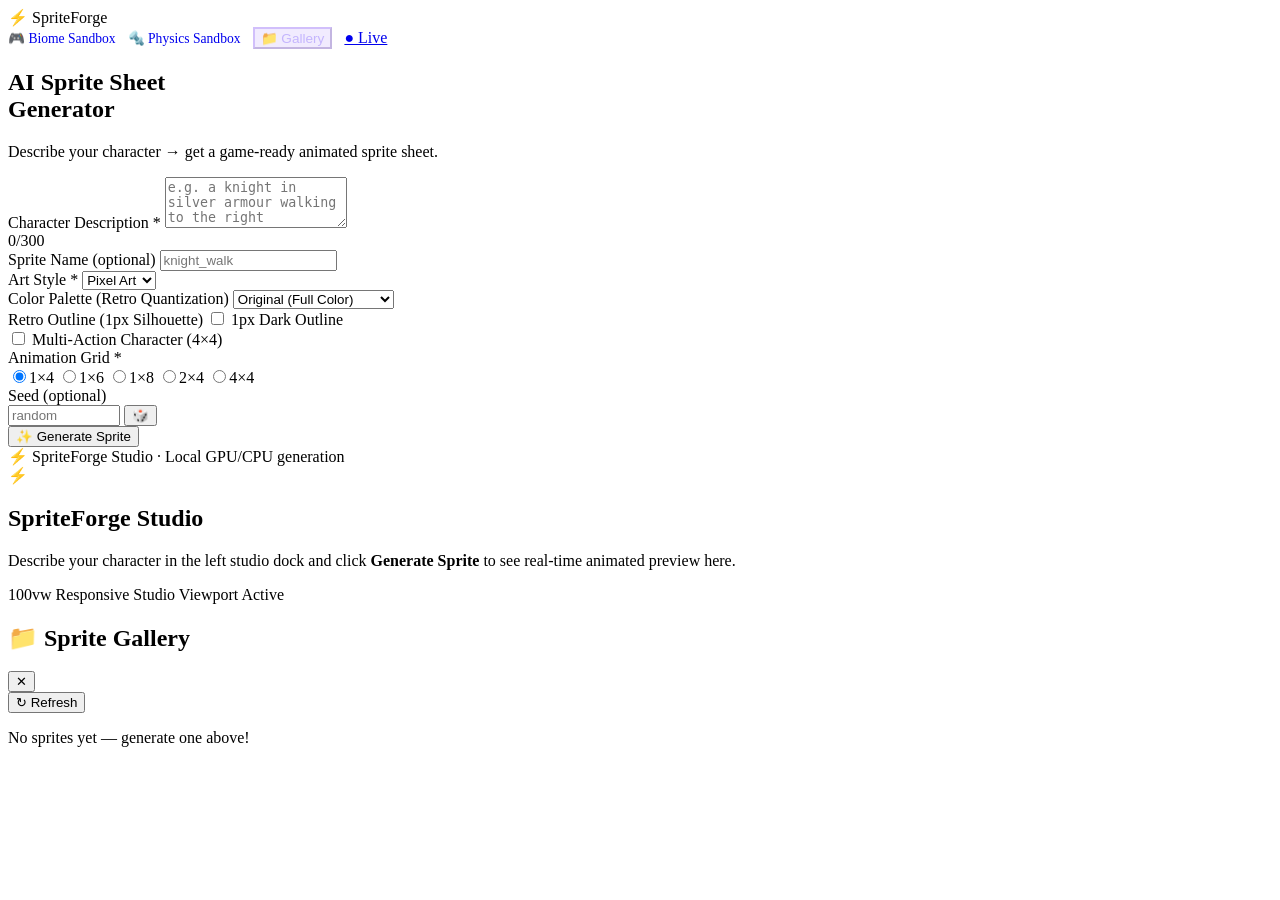
==== frontend/index.html @ d25b1543 "feat(viewport): full-screen responsive viewport and dynamic DPR canvas recalculation (Closes #42)" ====
<!DOCTYPE html>
<html lang="en">
<head>
  <meta charset="UTF-8">
  <meta name="viewport" content="width=device-width, initial-scale=1.0">
  <meta name="description" content="SpriteForge — AI sprite sheet generator for game developers. Generate animated pixel art sprites using FLUX.1 schnell.">
  <title>SpriteForge — AI Sprite Sheet Generator</title>
  <link rel="preconnect" href="https://fonts.googleapis.com">
  <link rel="preconnect" href="https://fonts.gstatic.com" crossorigin>
  <link href="https://fonts.googleapis.com/css2?family=Inter:wght@300;400;500;600;700&family=Space+Mono:wght@400;700&display=swap" rel="stylesheet">
  <link rel="stylesheet" href="/static/css/style.css">
</head>
<body>
  <div class="bg-orbs">
    <div class="orb orb-1"></div>
    <div class="orb orb-2"></div>
    <div class="orb orb-3"></div>
  </div>

  <nav class="navbar">
    <div class="navbar-brand">
      <span class="brand-icon">⚡</span>
      <span class="brand-name">SpriteForge</span>
    </div>
    <div style="display:flex;align-items:center;gap:0.75rem;">
      <a href="/game"    class="nav-health" style="text-decoration:none;font-size:0.85rem;" title="Biome Sandbox">🎮 Biome Sandbox</a>
      <a href="/physics" class="nav-health" style="text-decoration:none;font-size:0.85rem;" title="Physics Sandbox">🔩 Physics Sandbox</a>
      <button type="button" id="toggle-gallery-btn" class="nav-health" style="text-decoration:none;font-size:0.85rem;cursor:pointer;background:rgba(139,92,246,0.12);border-color:rgba(139,92,246,0.3);color:#c4b5fd;" title="Open Sprite Gallery">📁 Gallery</button>
      <a href="/api/health" target="_blank" class="nav-health" id="health-indicator" title="API Health">● Live</a>
      <div class="auth-nav-container" id="auth-nav-container"></div>
    </div>
  </nav>

  <main class="studio-viewport" id="studio-viewport">
    <!-- Left Studio Dock: Controls & Generator Form -->
    <aside class="generator-dock" id="generator-dock">
      <header class="studio-header">
        <h1 class="hero-title">
          <span class="gradient-text">AI Sprite Sheet</span><br>Generator
        </h1>
        <p class="hero-sub">Describe your character → get a game-ready animated sprite sheet.</p>
      </header>

    <section class="generator-card" aria-label="Sprite Generator">
      <form id="generate-form" novalidate>
        <input type="hidden" id="csrf-token" value="{{ csrf_token }}">

        <div class="form-group">
          <label for="prompt-input" class="form-label">Character Description <span class="required">*</span></label>
          <textarea
            id="prompt-input"
            name="prompt"
            class="form-textarea"
            placeholder="e.g. a knight in silver armour walking to the right"
            rows="3"
            maxlength="300"
            required
          ></textarea>
          <div class="char-count"><span id="prompt-count">0</span>/300</div>
        </div>

        <div class="form-row">
          <div class="form-group">
            <label for="name-input" class="form-label">Sprite Name <span class="optional">(optional)</span></label>
            <input type="text" id="name-input" name="name" class="form-input" placeholder="knight_walk" maxlength="48">
          </div>

          <div class="form-group">
            <label for="style-select" class="form-label">Art Style <span class="required">*</span></label>
            <select id="style-select" name="style" class="form-select" required>
              <option value="pixel_art" selected>Pixel Art</option>
              <option value="cartoon">Cartoon</option>
              <option value="painterly">Painterly</option>
            </select>
          </div>
        </div>

        <!-- US-22: Retro Pixel-Art Post-Processing & Palette Quantization (AC 22.4, AC 22.3) -->
        <div class="form-row">
          <div class="form-group">
            <label for="palette-select" class="form-label">Color Palette <span class="optional">(Retro Quantization)</span></label>
            <select id="palette-select" name="palette" class="form-select">
              <option value="original" selected>Original (Full Color)</option>
              <option value="pico-8">PICO-8 (16 colors)</option>
              <option value="gameboy">Game Boy (4 shades)</option>
              <option value="nes">NES (54 colors)</option>
              <option value="endesga-32">Endesga-32 (32 colors)</option>
            </select>
          </div>

          <div class="form-group outline-group">
            <label class="form-label">Retro Outline <span class="optional">(1px Silhouette)</span></label>
            <label class="checkbox-container" for="outline-toggle">
              <input type="checkbox" id="outline-toggle" name="outline">
              <span class="custom-checkbox" aria-hidden="true"></span>
              <span class="checkbox-label">1px Dark Outline</span>
            </label>
          </div>
        </div>

        <!-- US-23: Multi-Action Character Mode Toggle (AC 23.3) -->
        <div class="form-group mode-toggle-group">
          <div class="mode-toggle-card" id="mode-toggle-card">
            <div class="mode-toggle-header">
              <label class="toggle-switch" for="multi-action-toggle">
                <input type="checkbox" id="multi-action-toggle" name="multi_action">
                <span class="toggle-track"><span class="toggle-thumb"></span></span>
                <span class="toggle-title">Multi-Action Character (4×4)</span>
              </label>
              <span class="mode-badge" id="mode-badge" hidden>4 States: Idle, Walk, Attack, Hurt</span>
            </div>
            <div class="state-machine-preview" id="state-machine-preview" hidden>
              <span class="state-chip" title="Row 0">Row 0: Idle</span>
              <span class="state-chip" title="Row 1">Row 1: Walk</span>
              <span class="state-chip" title="Row 2">Row 2: Attack</span>
              <span class="state-chip" title="Row 3">Row 3: Hurt</span>
            </div>
          </div>
        </div>

        <div class="form-row">
          <div class="form-group">
            <label class="form-label">Animation Grid <span class="required">*</span></label>
            <div class="grid-options" role="group" aria-label="Grid selection">
              <label class="grid-pill active"><input type="radio" name="grid" value="1x4" checked>1×4</label>
              <label class="grid-pill"><input type="radio" name="grid" value="1x6">1×6</label>
              <label class="grid-pill"><input type="radio" name="grid" value="1x8">1×8</label>
              <label class="grid-pill"><input type="radio" name="grid" value="2x4">2×4</label>
              <label class="grid-pill"><input type="radio" name="grid" value="4x4">4×4</label>
            </div>
          </div>

          <div class="form-group">
            <label for="seed-input" class="form-label">Seed <span class="optional">(optional)</span></label>
            <div class="seed-row">
              <input type="number" id="seed-input" name="seed" class="form-input" placeholder="random" min="0" max="4294967295">
              <button type="button" id="random-seed-btn" class="btn-icon" title="Randomise seed">🎲</button>
            </div>
          </div>
        </div>

        <button type="submit" class="btn-generate" id="generate-btn">
          <span class="btn-text">✨ Generate Sprite</span>
          <span class="btn-loader" hidden></span>
        </button>

        <div id="form-error" class="form-error" role="alert" hidden></div>
      </form>
    </section>

    <footer class="studio-footer-note">
      ⚡ SpriteForge Studio · Local GPU/CPU generation
    </footer>
  </aside>

  <!-- Center Studio Stage: Live Canvas & Animation Previewer -->
  <div class="studio-stage" id="studio-stage">
    
    <!-- Studio Idle Stage Placeholder -->
    <div class="studio-empty-state" id="stage-placeholder">
      <div class="empty-state-icon">⚡</div>
      <h2 class="empty-state-title">SpriteForge Studio</h2>
      <p class="empty-state-desc">Describe your character in the left studio dock and click <strong>Generate Sprite</strong> to see real-time animated preview here.</p>
      <span class="empty-state-hint">100vw Responsive Studio Viewport Active</span>
    </div>

    <!-- Job status / result -->
    <section id="result-section" class="result-section" hidden aria-live="polite">
      <div class="status-bar">
        <div class="status-spinner" id="status-spinner"></div>
        <div class="status-info">
          <span id="status-text" class="status-text">Processing…</span>
          <span id="progress-eta" class="progress-eta" hidden></span>
        </div>
        <span id="progress-percent" class="progress-percent">0%</span>
      </div>
      <div class="progress-bar-container" id="progress-bar-container" role="progressbar" aria-label="Generation progress" aria-valuemin="0" aria-valuemax="100" aria-valuenow="0">
        <div class="progress-bar-fill" id="progress-bar-fill"></div>
      </div>
      <div class="progress-stages" id="progress-stages"></div>
      <div id="result-card" class="result-card" hidden>
        <!-- Animation Previewer (US-21) -->
        <div class="animation-previewer" id="animation-previewer">
          <!-- Top bar: Header & Theme Switcher (AC 21.5) -->
          <div class="previewer-header">
            <div class="previewer-title-wrap">
              <span class="previewer-live-dot" aria-hidden="true">●</span>
              <span class="previewer-title">Live Animation Preview</span>
              <span id="preview-sprite-name" class="preview-sprite-name"></span>
            </div>
            <div class="theme-switcher-wrap">
              <span class="control-label-sm">BG:</span>
              <div class="theme-switcher" role="group" aria-label="Canvas background theme">
                <button type="button" class="btn-theme active" data-theme="checkered" title="Checkered transparency pattern">🏁 Checkered</button>
                <button type="button" class="btn-theme" data-theme="dark" title="Dark theme">🌑 Dark</button>
                <button type="button" class="btn-theme" data-theme="light" title="Light theme">☀️ Light</button>
                <button type="button" class="btn-theme" data-theme="stage" title="Game Stage theme">🎮 Game Stage</button>
              </div>
            </div>
          </div>

          <!-- US-23: Action Tracks Bar for Multi-Action Playback -->
          <div id="action-tracks-bar" class="action-tracks-bar" hidden>
            <span class="control-label-sm">Track:</span>
            <div class="action-track-buttons" id="action-track-buttons" role="group" aria-label="Animation state machine tracks"></div>
          </div>

          <!-- Canvas Viewport with crisp pixel scaling (AC 21.1, AC 21.4, AC 21.5) -->
          <div id="canvas-viewport" class="canvas-viewport theme-checkered">
            <canvas id="animation-canvas" class="animation-canvas" width="128" height="128" aria-label="Sprite animation preview"></canvas>
          </div>

          <!-- Playback Controls (AC 21.2, AC 21.3, AC 21.4) -->
          <div class="player-controls">
            <!-- Timeline Scrubber -->
            <div class="scrubber-row">
              <label for="frame-scrubber" class="sr-only">Frame Scrubber Timeline</label>
              <input type="range" id="frame-scrubber" class="frame-scrubber" min="0" max="3" value="0" step="1" title="Drag to scrub frames">
              <div class="scrubber-labels">
                <span id="frame-counter" class="frame-counter">Frame: 1 / 4</span>
                <span id="frame-timestamp" class="frame-timestamp">0.00s</span>
              </div>
            </div>

            <!-- Primary Buttons & Secondary Controls -->
            <div class="controls-toolbar">
              <!-- Play / Step buttons -->
              <div class="playback-buttons" role="group" aria-label="Animation playback">
                <button type="button" id="btn-step-prev" class="btn-playback" title="Step Backward (Previous Frame)" aria-label="Step Backward">
                  ⏮ Prev
                </button>
                <button type="button" id="btn-play-pause" class="btn-playback btn-play-main" title="Play or Pause" aria-label="Play or Pause">
                  <span id="play-pause-icon">⏸</span>
                  <span id="play-pause-text">Pause</span>
                </button>
                <button type="button" id="btn-step-next" class="btn-playback" title="Step Forward (Next Frame)" aria-label="Step Forward">
                  Next ⏭
                </button>
              </div>

              <!-- FPS Slider (AC 21.3) -->
              <div class="control-group fps-group">
                <label for="fps-slider" class="control-label">Speed: <span id="fps-badge" class="badge-value">8 FPS</span></label>
                <input type="range" id="fps-slider" class="fps-slider" min="1" max="60" value="8" step="1">
              </div>

              <!-- Zoom Buttons (AC 21.4) -->
              <div class="control-group zoom-group">
                <span class="control-label">Zoom:</span>
                <div class="zoom-buttons" role="group" aria-label="Pixel zoom scaling">
                  <button type="button" class="btn-zoom" data-zoom="1">1x</button>
                  <button type="button" class="btn-zoom active" data-zoom="2">2x</button>
                  <button type="button" class="btn-zoom" data-zoom="4">4x</button>
                  <button type="button" class="btn-zoom" data-zoom="8">8x</button>
                </div>
              </div>
            </div>
          </div>
        </div>

        <!-- Full Sheet Collapsible View -->
        <details class="sheet-details">
          <summary class="sheet-summary"><span>🖼 View Full Sprite Sheet</span></summary>
          <div class="sheet-container">
            <img id="result-img" src="" alt="Generated sprite sheet" class="result-img">
          </div>
        </details>

        <div class="result-meta" id="result-meta"></div>
        <div class="result-actions">
          <!-- AC 24.5: 1-Click Game Engine & Format Export Dropdown -->
          <div class="export-dropdown" id="export-dropdown">
            <button type="button" class="btn-export-trigger" id="export-dropdown-btn" aria-haspopup="true" aria-expanded="false" title="Export sprite in game engine & animation formats">
              <span class="export-btn-icon">⬇</span>
              <span class="export-btn-text">Export</span>
              <span class="dropdown-chevron">▾</span>
            </button>
            <div class="export-menu" id="export-menu" role="menu" hidden>
              <button type="button" class="export-option" data-format="png" role="menuitem">
                <span class="export-opt-icon">🖼</span>
                <div class="export-opt-text">
                  <span class="export-opt-title">Download PNG</span>
                  <span class="export-opt-sub">Sprite Sheet</span>
                </div>
                <span class="export-opt-badge">.png</span>
              </button>
              <button type="button" class="export-option" data-format="godot" role="menuitem">
                <span class="export-opt-icon">🤖</span>
                <div class="export-opt-text">
                  <span class="export-opt-title">Godot (.tres)</span>
                  <span class="export-opt-sub">SpriteFrames</span>
                </div>
                <span class="export-opt-badge">.tres</span>
              </button>
              <button type="button" class="export-option" data-format="unity" role="menuitem">
                <span class="export-opt-icon">🎮</span>
                <div class="export-opt-text">
                  <span class="export-opt-title">Unity (.meta)</span>
                  <span class="export-opt-sub">Point Filter YAML</span>
                </div>
                <span class="export-opt-badge">.meta</span>
              </button>
              <button type="button" class="export-option" data-format="gif" role="menuitem">
                <span class="export-opt-icon">🎞</span>
                <div class="export-opt-text">
                  <span class="export-opt-title">Animated GIF</span>
                  <span class="export-opt-sub">Transparent loop</span>
                </div>
                <span class="export-opt-badge">.gif</span>
              </button>
              <button type="button" class="export-option" data-format="aseprite" role="menuitem">
                <span class="export-opt-icon">📄</span>
                <div class="export-opt-text">
                  <span class="export-opt-title">Aseprite (JSON)</span>
                  <span class="export-opt-sub">Standard Sheet</span>
                </div>
                <span class="export-opt-badge">.json</span>
              </button>
            </div>
          </div>
          <button id="reroll-btn" class="btn-secondary">🎲 Re-roll</button>
          <!-- Issue #32: 1-Click Test Drive in Game -->
          <a id="test-drive-btn" class="btn-secondary btn-drive" href="/physics" target="_blank" title="Test drive this vehicle in the 2D Physics Sandbox">
            🚗 Play in Game
          </a>
        </div>
      </div>
    </section>
  </div>

  <!-- Slide-Out / Collapsible Sprite Gallery Drawer -->
  <aside class="gallery-drawer" id="gallery-dock" aria-label="Sprite Gallery">
    <div class="gallery-drawer-header">
      <h2 class="section-title">📁 Sprite Gallery</h2>
      <button type="button" id="close-gallery-btn" class="btn-drawer-close" aria-label="Close gallery">✕</button>
    </div>
    <section class="gallery-section" id="gallery-section" style="padding:0;margin:0;">
      <div class="section-header" style="margin-bottom:0.75rem;">
        <button id="refresh-gallery" class="btn-icon-text" title="Refresh">↻ Refresh</button>
      </div>
      <div class="gallery-grid" id="gallery-grid">
        <p class="gallery-empty">No sprites yet — generate one above!</p>
      </div>
    </section>
  </aside>
</main>

  <script src="/static/js/auth.js"></script>
  <script src="/static/js/app.js"></script>
</body>
</html>
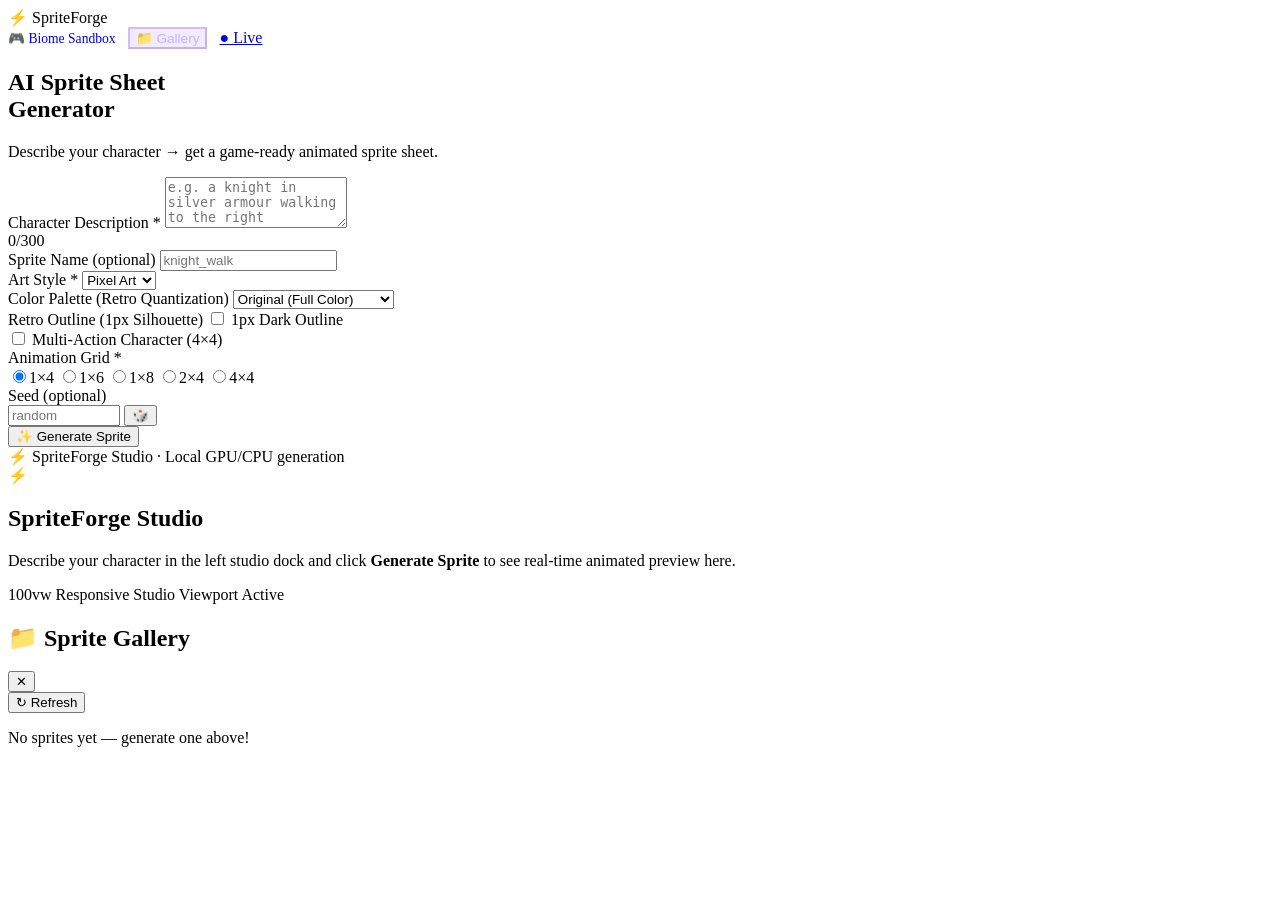
==== commit f911191b: "fix: character-mode controls, biome sandbox bugs, UI/cache fixes - Remove Physics Sandbox entirely (" ====
--- a/frontend/index.html
+++ b/frontend/index.html
@@ -24,7 +24,6 @@
     </div>
     <div style="display:flex;align-items:center;gap:0.75rem;">
       <a href="/game"    class="nav-health" style="text-decoration:none;font-size:0.85rem;" title="Biome Sandbox">🎮 Biome Sandbox</a>
-      <a href="/physics" class="nav-health" style="text-decoration:none;font-size:0.85rem;" title="Physics Sandbox">🔩 Physics Sandbox</a>
       <button type="button" id="toggle-gallery-btn" class="nav-health" style="text-decoration:none;font-size:0.85rem;cursor:pointer;background:rgba(139,92,246,0.12);border-color:rgba(139,92,246,0.3);color:#c4b5fd;" title="Open Sprite Gallery">📁 Gallery</button>
       <a href="/api/health" target="_blank" class="nav-health" id="health-indicator" title="API Health">● Live</a>
       <div class="auth-nav-container" id="auth-nav-container"></div>
@@ -258,8 +257,8 @@
           </div>
         </div>
 
-        <!-- Full Sheet Collapsible View -->
-        <details class="sheet-details">
+        <!-- Full Sheet View -->
+        <details class="sheet-details" open>
           <summary class="sheet-summary"><span>🖼 View Full Sprite Sheet</span></summary>
           <div class="sheet-container">
             <img id="result-img" src="" alt="Generated sprite sheet" class="result-img">
@@ -319,10 +318,20 @@
             </div>
           </div>
           <button id="reroll-btn" class="btn-secondary">🎲 Re-roll</button>
-          <!-- Issue #32: 1-Click Test Drive in Game -->
-          <a id="test-drive-btn" class="btn-secondary btn-drive" href="/physics" target="_blank" title="Test drive this vehicle in the 2D Physics Sandbox">
+          <a id="test-drive-btn" class="btn-secondary btn-drive" href="/game" target="_blank" title="Test drive this vehicle in the Biome Sandbox">
             🚗 Play in Game
           </a>
+        </div>
+
+        <!-- Real-Time Cross-Window Sandbox Dispatch Actions -->
+        <div class="dispatch-toolbar" id="dispatch-toolbar">
+          <span class="dispatch-label">⚡ Real-Time Sandbox Dispatch:</span>
+          <div class="dispatch-buttons">
+            <button type="button" class="btn-dispatch btn-dispatch-biome" id="dispatch-biome-btn" title="Dispatch sprite in real-time to Biome Sandbox (/game)">
+              <span class="dispatch-icon">🎮</span>
+              <span class="dispatch-text">Send to Biome Sandbox</span>
+            </button>
+          </div>
         </div>
       </div>
     </section>
@@ -345,7 +354,13 @@
   </aside>
 </main>
 
-  <script src="/static/js/auth.js"></script>
-  <script src="/static/js/app.js"></script>
+  <!-- Toast Notification Container for Real-time Dispatch Confirmations -->
+  <div id="toast-container" class="toast-container" aria-live="polite"></div>
+
+  <!-- Toast Notification Container for Real-time Dispatch Confirmations -->
+  <div id="toast-container" class="toast-container" aria-live="polite"></div>
+
+  <script src="/static/js/auth.js?v=1.4"></script>
+  <script src="/static/js/app.js?v=1.4"></script>
 </body>
 </html>
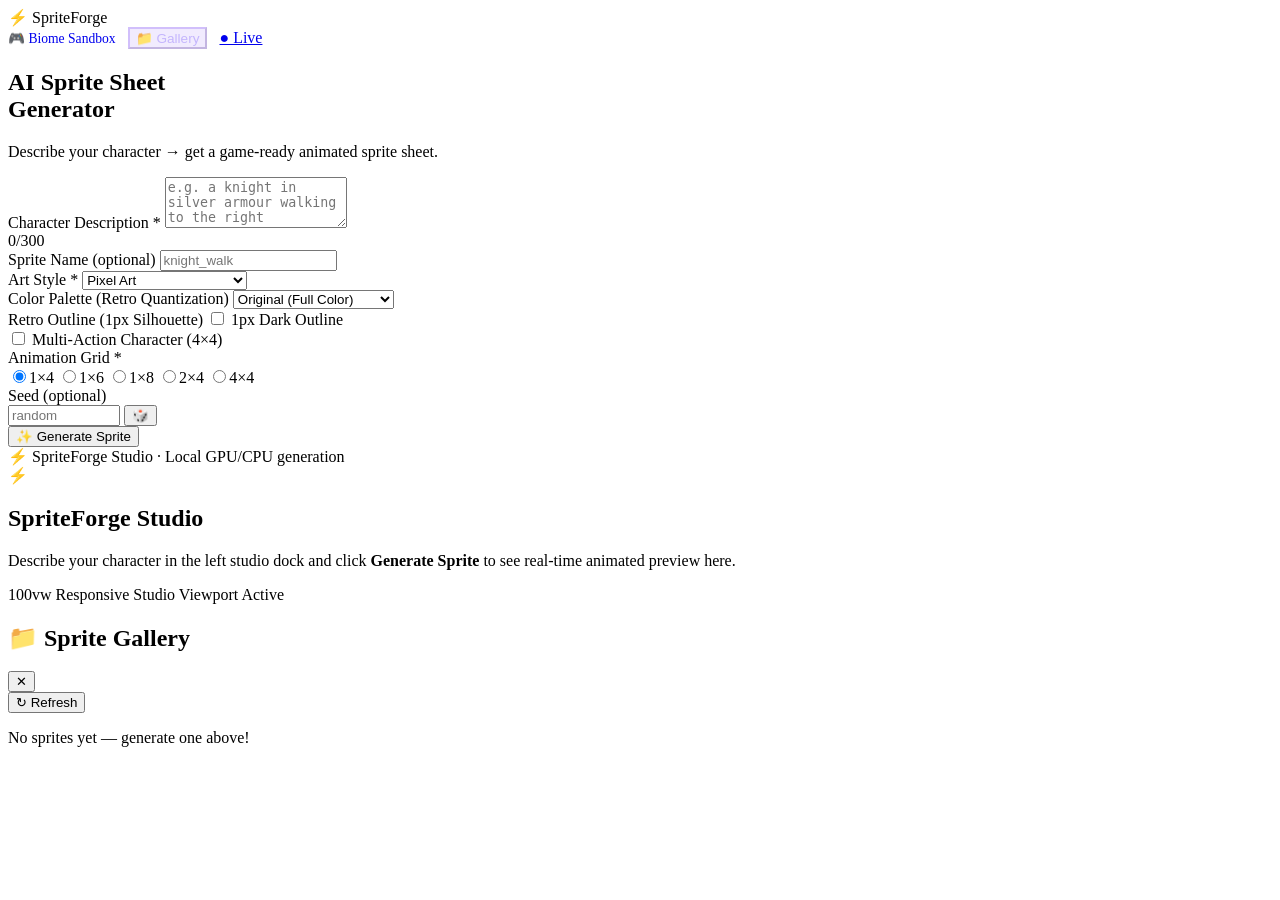
==== commit b000b0f4: "feat: add Google Gemini image provider, realistic art style, and enhanced mock fallbacks" ====
--- a/frontend/index.html
+++ b/frontend/index.html
@@ -67,6 +67,7 @@
           <div class="form-group">
             <label for="style-select" class="form-label">Art Style <span class="required">*</span></label>
             <select id="style-select" name="style" class="form-select" required>
+              <option value="realistic">Realistic (Photorealistic)</option>
               <option value="pixel_art" selected>Pixel Art</option>
               <option value="cartoon">Cartoon</option>
               <option value="painterly">Painterly</option>
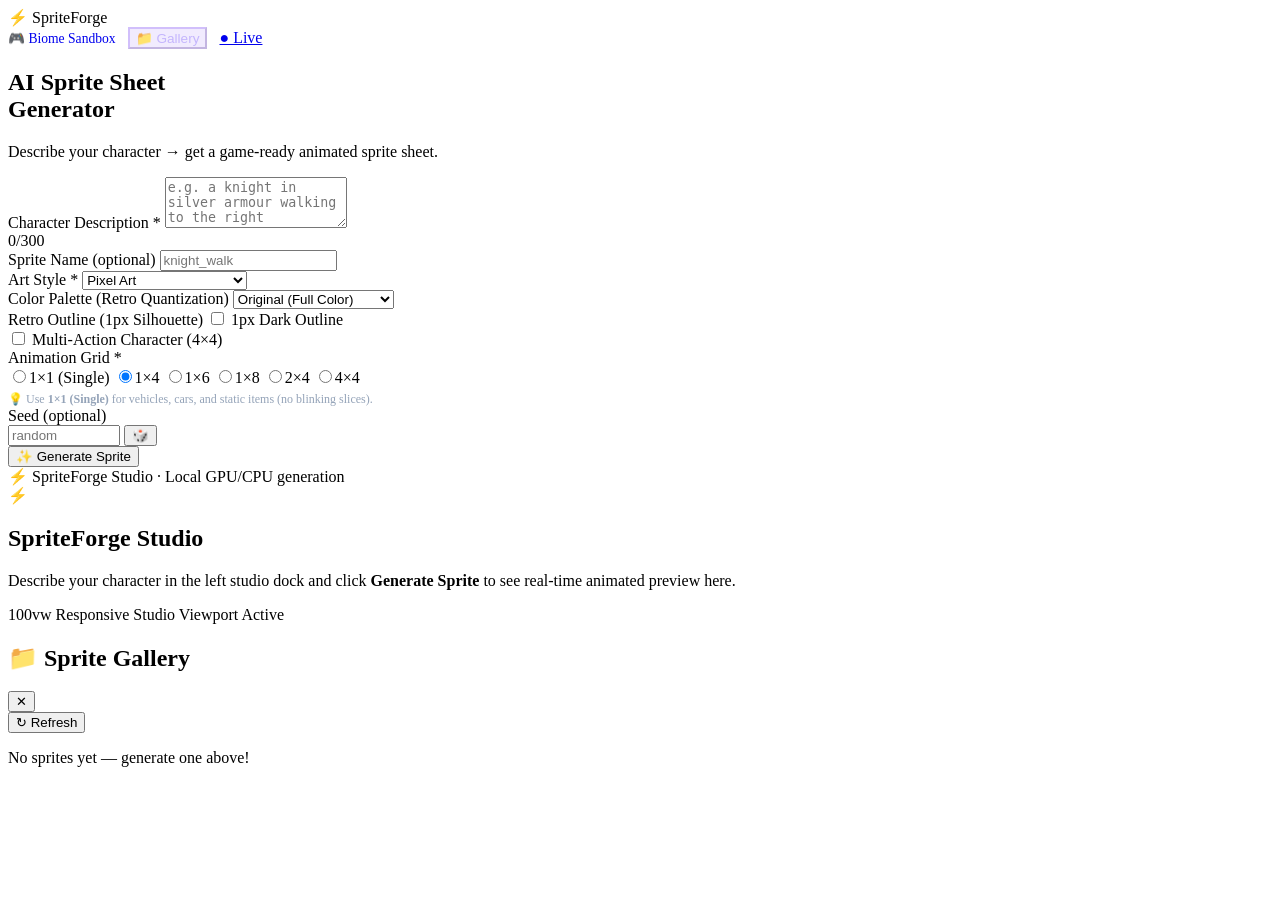
==== commit 5b70e15c: "feat(game): add undulating roads, obstacles, level progression, 200m fuel, and single-sprite export" ====
--- a/frontend/index.html
+++ b/frontend/index.html
@@ -122,12 +122,14 @@
           <div class="form-group">
             <label class="form-label">Animation Grid <span class="required">*</span></label>
             <div class="grid-options" role="group" aria-label="Grid selection">
+              <label class="grid-pill" title="Single image / vehicle / item — no slices or animation"><input type="radio" name="grid" value="1x1">1×1 (Single)</label>
               <label class="grid-pill active"><input type="radio" name="grid" value="1x4" checked>1×4</label>
               <label class="grid-pill"><input type="radio" name="grid" value="1x6">1×6</label>
               <label class="grid-pill"><input type="radio" name="grid" value="1x8">1×8</label>
               <label class="grid-pill"><input type="radio" name="grid" value="2x4">2×4</label>
               <label class="grid-pill"><input type="radio" name="grid" value="4x4">4×4</label>
             </div>
+            <div style="font-size:0.75rem;color:#94a3b8;margin-top:5px;">💡 Use <strong>1×1 (Single)</strong> for vehicles, cars, and static items (no blinking slices).</div>
           </div>
 
           <div class="form-group">
